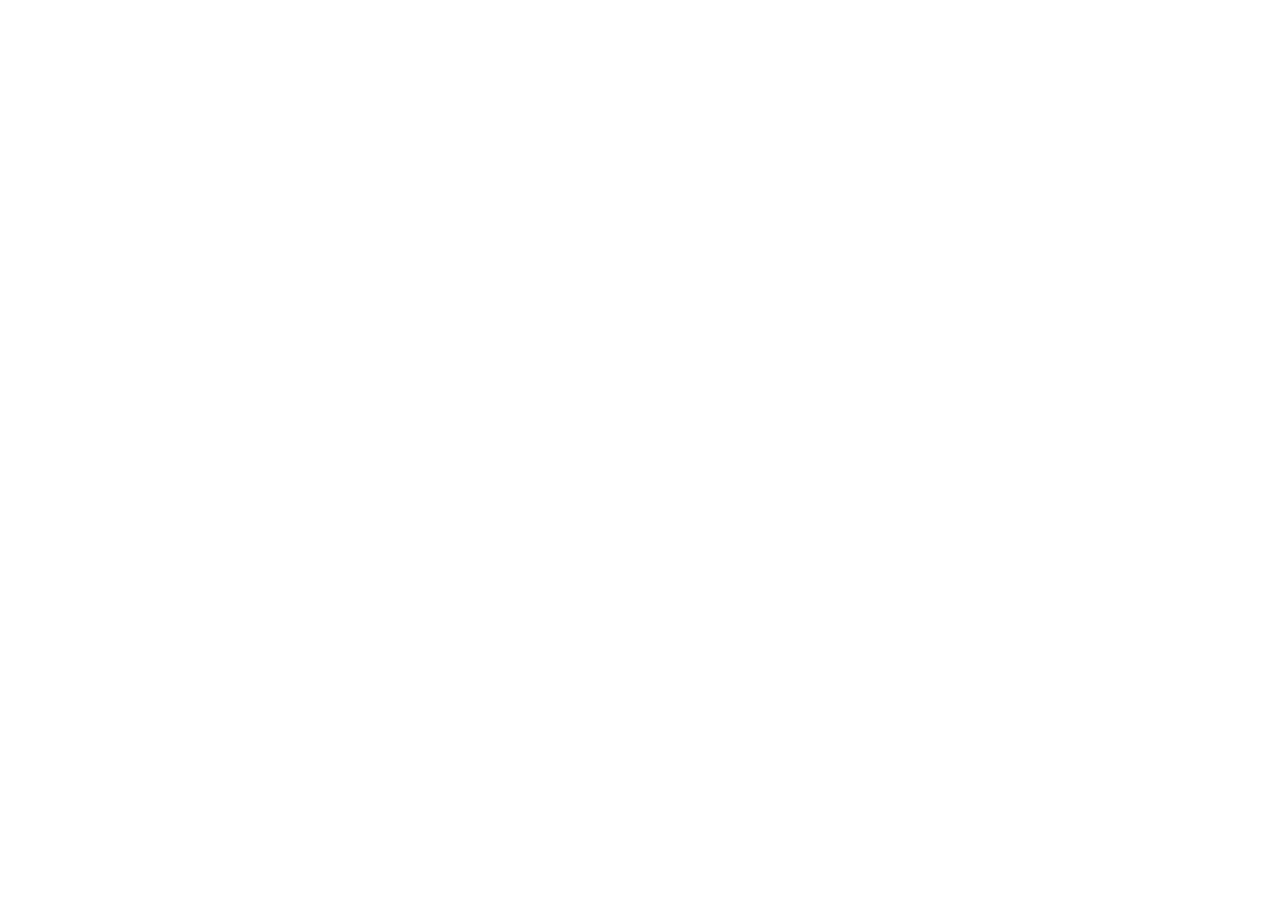
==== form.html @ 72e0c6db "html" ====
<!DOCTYPE html>
<html lang="en">
<head>
    <meta charset="UTF-8">
    <meta name="viewport" content="width=device-width, initial-scale=1.0">
    <title>Valentin Zalazar</title>
    <link rel="stylesheet" href="style.css">
</head>
<body>
    
</body>
</html>
---- style.css ----
@font-face {
    font-family: "labrada-bold";
    src: url("fonts/Labrada-Bold.ttf") format("truetype");
    font-weight: bolder;
    font-style: normal;
}

*{
    margin: 0;
    padding: 0;
    box-sizing: border-box;
}
/*Header*/
header{
    background: #252525;
    padding: 15px 20px;
}
nav{
    display: flex;
    justify-content: space-between;
}
nav li{
    list-style: none;
    margin-left: 15px;
    color: rgb(209, 209, 209);
}
nav ul{
    display:flex;
    align-items: center;
}
nav a{
    color: rgb(209, 209, 209);
    text-decoration: none;
    font-family: "labrada-bold" serif;
    font-size: 16px;
}
nav a:hover{
    color: #FF9500;
}
.logo{
    height: 60px;
}
/*main*/
/*section_1*/
.section_1{
    background: linear-gradient(#FF9500, #FFF700);
    height: 100vh;
    display: flex;
    flex-direction: column;
}
video{
    height: 100%;
    justify-content: center;
}
/*section_2*/
.section_2{
    background: #333;
    min-height: 100vh;
    padding: 50px;
    display: flex;
    flex-direction: column;
    align-items: center;
}
.foto{
    height: 440px;
    width: auto;
    margin-right: 20px;
    object-fit: cover;
}
.section_2 p{
    color: rgb(209, 209, 209);
    font-family: "labrada-bold" serif;
    font-size: 25px;
    font-weight: 900;
    display: block;
    border-bottom: rgb(209, 209, 209) solid 5px;
    padding: 10px 0;
}
.section_2 > div{
    display: flex;
    width: 65%;
}
.info{
    display: flex;
    flex-direction: column;
}
.section_2 ul{
    display: flex;
    flex-wrap: wrap;
    margin-top: 20px;
}
.section_2 li{
    font-family: "labrada-bold" serif;
    font-size: 16px;
    list-style: none;
    color: rgb(209, 209, 209);
    border: rgb(209, 209, 209) solid 5px;
    padding: 15px;
    margin: 10px 10px 0 0;
}
.section_2 h2{
    font-family: "labrada-bold" serif;
    font-size: 25px;
    color: rgb(209, 209, 209);
    width: 65%;
    border-bottom: rgb(209, 209, 209) solid 5px;
    text-align: center;
    margin: 40px 0 0 0;
}
.sofwares{
    display: flex;
    margin: 20px;
    justify-content: center;
    flex-wrap: wrap;
}
.sofwares img{
    width: 100px;
    margin: 10px;
}
/*section 3*/
.section_3{
    background: rgb(209, 209, 209);
    padding: 20px 0 ;
    display: flex;
    flex-direction: column;
    align-items: center;
}
.section_3 h2{
    font-family: "labrada-bold" serif;
    font-size: 25px;
    color: #252525;
    width: 65%;
    border-bottom: #252525 solid 5px;
    text-align: center;
    margin-bottom: 20px;
}
.section_3 div{
    display: flex;
    flex-wrap: wrap;
    justify-content: center;
}
.section_3 img{
    height: 340px;
    margin: 10px;
}
.section_3 a{
    background: #252525;
    color: #FF9500;
    height: 340px;
    width: 340px;
    font-size: 100px;
    text-align: center;
    line-height: 350px;
    margin: 10px;
    text-decoration: none;
}
/*footer*/
footer{
    background: #252525;
    display: flex;
    padding: 20px;
    align-items: center;
    justify-content: center;
}
footer ul{
    display: flex;
    border: rgb(209, 209, 209) solid 5px;
    padding: 20px;
    margin-right: 10px;
    align-items: center;
}
footer img{
    height: 30px;
    margin-right: 10px;
}
footer li{
    list-style: none;
    margin-right: 20px;
}
footer h4{
    color: rgb(209, 209, 209);
    font-family: "labrada-bold" serif;
    font-size: 14px;
}

footer a{
    font-family: "labrada-bold" serif;
    font-size: 14px;
    color: rgb(209, 209, 209);
    text-decoration: none;
}
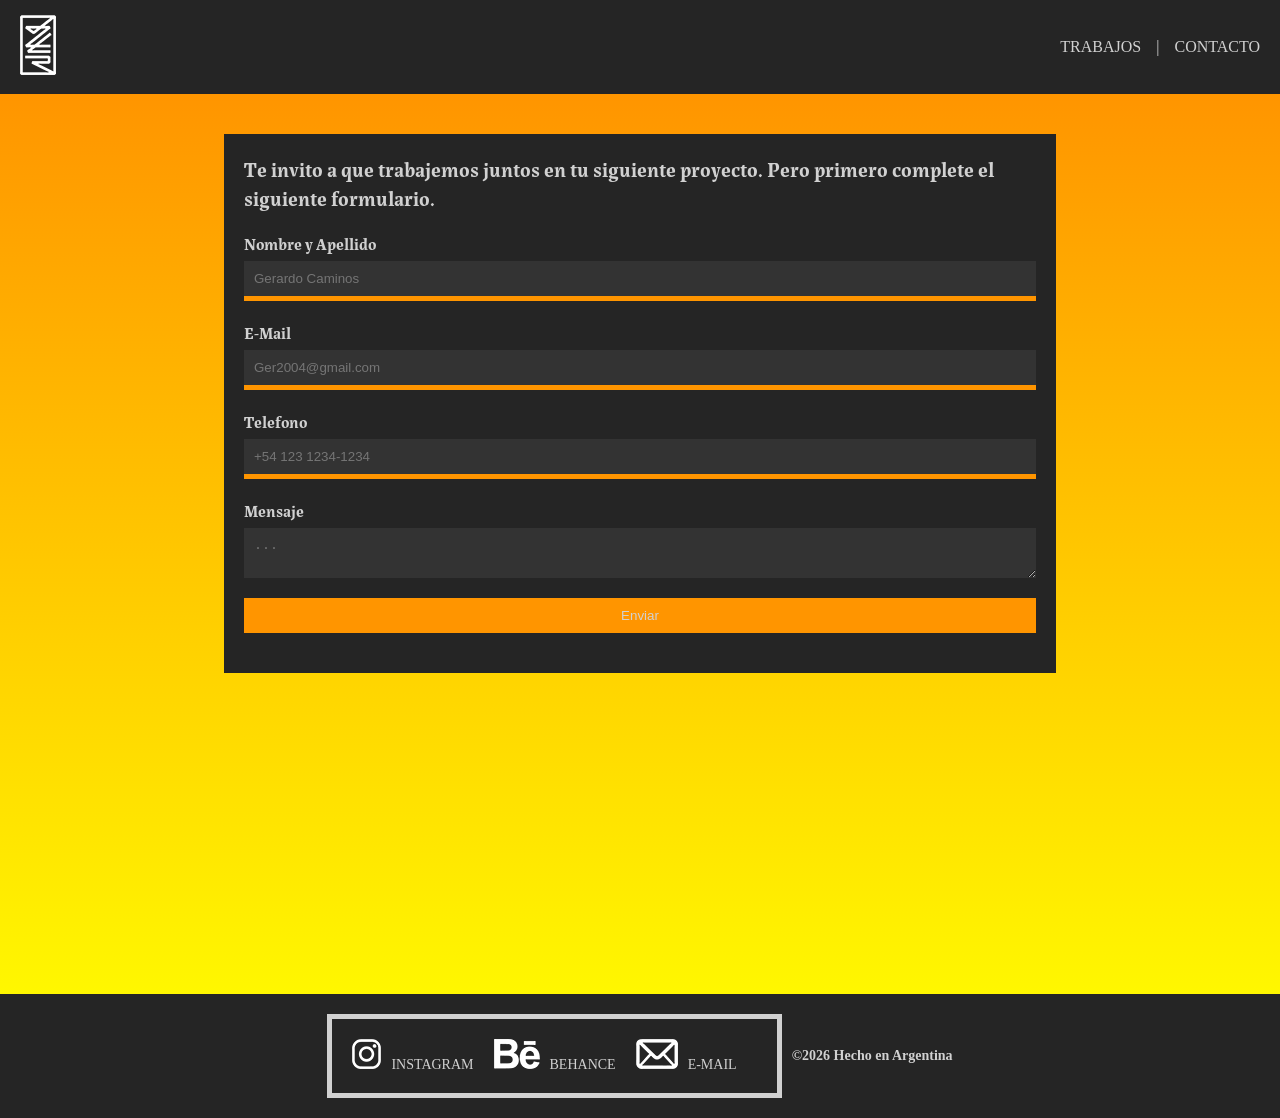
==== commit 74dcc71c: "form" ====
--- a/form.html
+++ b/form.html
@@ -1,12 +1,46 @@
 <!DOCTYPE html>
 <html lang="en">
+
 <head>
     <meta charset="UTF-8">
     <meta name="viewport" content="width=device-width, initial-scale=1.0">
     <title>Valentin Zalazar</title>
     <link rel="stylesheet" href="style.css">
 </head>
+
 <body>
-    
+    <header>
+        <nav>
+            <a href="index.html"><img src="img/logo.png" alt="logo" type="image/png" class="logo" height="60px" width="36px"></a>
+            <ul>
+                <li><a href="galery.html">TRABAJOS</a></li>
+                <li>|</li>
+                <li><a href="form.html">CONTACTO</a></li>
+            </ul>
+        </nav>
+    </header>
+    <main class="form-main">
+        <form method="post" action="mailto:jorgito@gmail.com" target="_blank" enctype="text/plain">
+            <p>Te invito a que trabajemos juntos en tu siguiente proyecto. Pero primero complete el siguiente formulario.</p>
+            <label for="name">Nombre y Apellido</label>
+            <input type="text" name="name" id="name" minlength="3" placeholder="Gerardo Caminos">
+            <label for="email">E-Mail</label>
+            <input type="email" name="email" id="email" placeholder="Ger2004@gmail.com">
+            <label for="email">Telefono</label>
+            <input type="tel" name="tel" id="tel" placeholder="+54 123 1234-1234">
+            <label for="mensaje">Mensaje</label>
+            <textarea name="mensaje" id="mensaje" placeholder="..."></textarea>
+            <input type="submit" value="Enviar" required>
+        </form>
+    </main>
+    <footer>
+        <ul>
+            <li><a href="#"><img src="img/insta.png" alt="" height="30px" width="29px">INSTAGRAM</a></li>
+            <li><a href="#"><img src="img/be.png" alt="" height="30px" width="46px">BEHANCE</a></li>
+            <li><a href="#"><img src="img/mail.png" alt="" height="30px" width="42px">E-MAIL</a></li>
+        </ul>
+        <h4>©2026 Hecho en Argentina</h4>
+    </footer>
 </body>
+
 </html>
--- a/style.css
+++ b/style.css
@@ -10,6 +10,7 @@
     padding: 0;
     box-sizing: border-box;
 }
+/*----------index----------*/
 /*Header*/
 header{
     background: #252525;
@@ -139,7 +140,7 @@
     flex-wrap: wrap;
     justify-content: center;
 }
-.section_3 img{
+.section_3 .img{
     height: 340px;
     margin: 10px;
 }
@@ -188,4 +189,53 @@
     font-size: 14px;
     color: rgb(209, 209, 209);
     text-decoration: none;
+}
+/*----------galery----------*/
+/*----------form----------*/
+.form-main{
+    background: linear-gradient(#FF9500, #FFF700);
+    min-height: 100vh;
+    display: flex;
+    align-items: center;
+    flex-direction: column;
+}
+form{
+    display: flex;
+    flex-direction: column;
+    background: #252525;
+    padding: 20px;
+    width: 65vw;
+    margin-top: 40px;
+}
+label{
+    font-family: "labrada-bold";
+    color: rgb(209, 209, 209);
+    margin-bottom: 6px;
+}
+input{
+    background: #333;
+    padding: 10px;
+    margin: 0 0 20px 0;
+    border: none;
+    border-bottom: #FF9500 solid 5px;
+}
+textarea{
+    background: #333;
+    padding: 10px;
+    margin: 0 0 20px 0;
+    border: none;
+}
+input[type=submit]{
+    color: rgb(209, 209, 209);
+    background: #FF9500;
+    padding: 10px;
+    margin: 0 0 20px 0;
+    border: none;
+}
+
+form p{
+    color: rgb(209, 209, 209);
+    font-family: "labrada-bold";
+    font-size: 20px;
+    margin-bottom: 20px;
 }
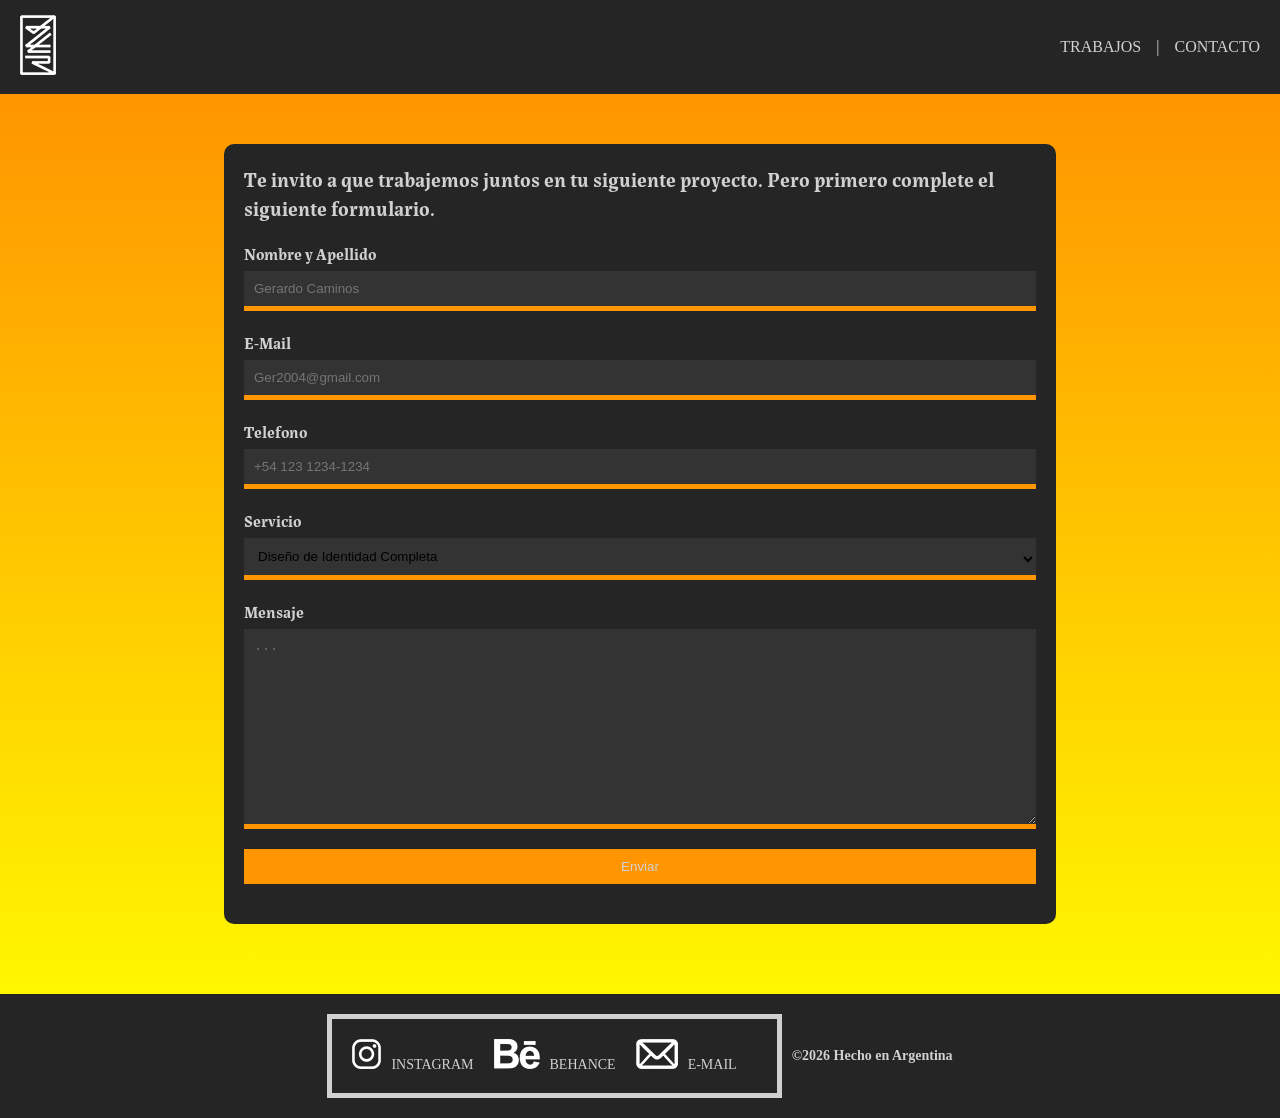
==== commit 0bff7233: "form" ====
--- a/form.html
+++ b/form.html
@@ -23,14 +23,24 @@
         <form method="post" action="mailto:jorgito@gmail.com" target="_blank" enctype="text/plain">
             <p>Te invito a que trabajemos juntos en tu siguiente proyecto. Pero primero complete el siguiente formulario.</p>
             <label for="name">Nombre y Apellido</label>
-            <input type="text" name="name" id="name" minlength="3" placeholder="Gerardo Caminos">
+            <input class="input" type="text" name="name" id="name" minlength="3" placeholder="Gerardo Caminos">
             <label for="email">E-Mail</label>
-            <input type="email" name="email" id="email" placeholder="Ger2004@gmail.com">
+            <input class="input" type="email" name="email" id="email" placeholder="Ger2004@gmail.com">
             <label for="email">Telefono</label>
-            <input type="tel" name="tel" id="tel" placeholder="+54 123 1234-1234">
+            <input class="input" type="tel" name="tel" id="tel" placeholder="+54 123 1234-1234">
+            <label for="service">Servicio</label>
+            <select class="input" name="service" id="service">
+                <option value="">Diseño de Identidad Completa</option>
+                <option value="">Diseño Editorial</option>
+                <option value="">Diseño de Señaletica</option>
+                <option value="">Diseño Web</option>
+                <option value="">Diseño de Packaging</option>
+                <option value="">Diseño de Tipografia(Display)</option>
+                <option value="">Otro</option>
+            </select>
             <label for="mensaje">Mensaje</label>
-            <textarea name="mensaje" id="mensaje" placeholder="..."></textarea>
-            <input type="submit" value="Enviar" required>
+            <textarea class="input" name="mensaje" id="mensaje" placeholder="..."></textarea>
+            <input class="input" type="submit" value="Enviar" required>
         </form>
     </main>
     <footer>
--- a/style.css
+++ b/style.css
@@ -205,34 +205,35 @@
     background: #252525;
     padding: 20px;
     width: 65vw;
-    margin-top: 40px;
+    margin: 50px 0;
+    border-radius: 10px;
 }
 label{
     font-family: "labrada-bold";
     color: rgb(209, 209, 209);
     margin-bottom: 6px;
 }
-input{
+.input{
     background: #333;
     padding: 10px;
     margin: 0 0 20px 0;
     border: none;
     border-bottom: #FF9500 solid 5px;
 }
+option{
+    background: #FF9500;
+}
 textarea{
-    background: #333;
-    padding: 10px;
-    margin: 0 0 20px 0;
-    border: none;
-}
-input[type=submit]{
+    min-height: 200px;
+    max-height: 300px;
+}
+.input[type=submit]{
     color: rgb(209, 209, 209);
     background: #FF9500;
     padding: 10px;
     margin: 0 0 20px 0;
     border: none;
 }
-
 form p{
     color: rgb(209, 209, 209);
     font-family: "labrada-bold";
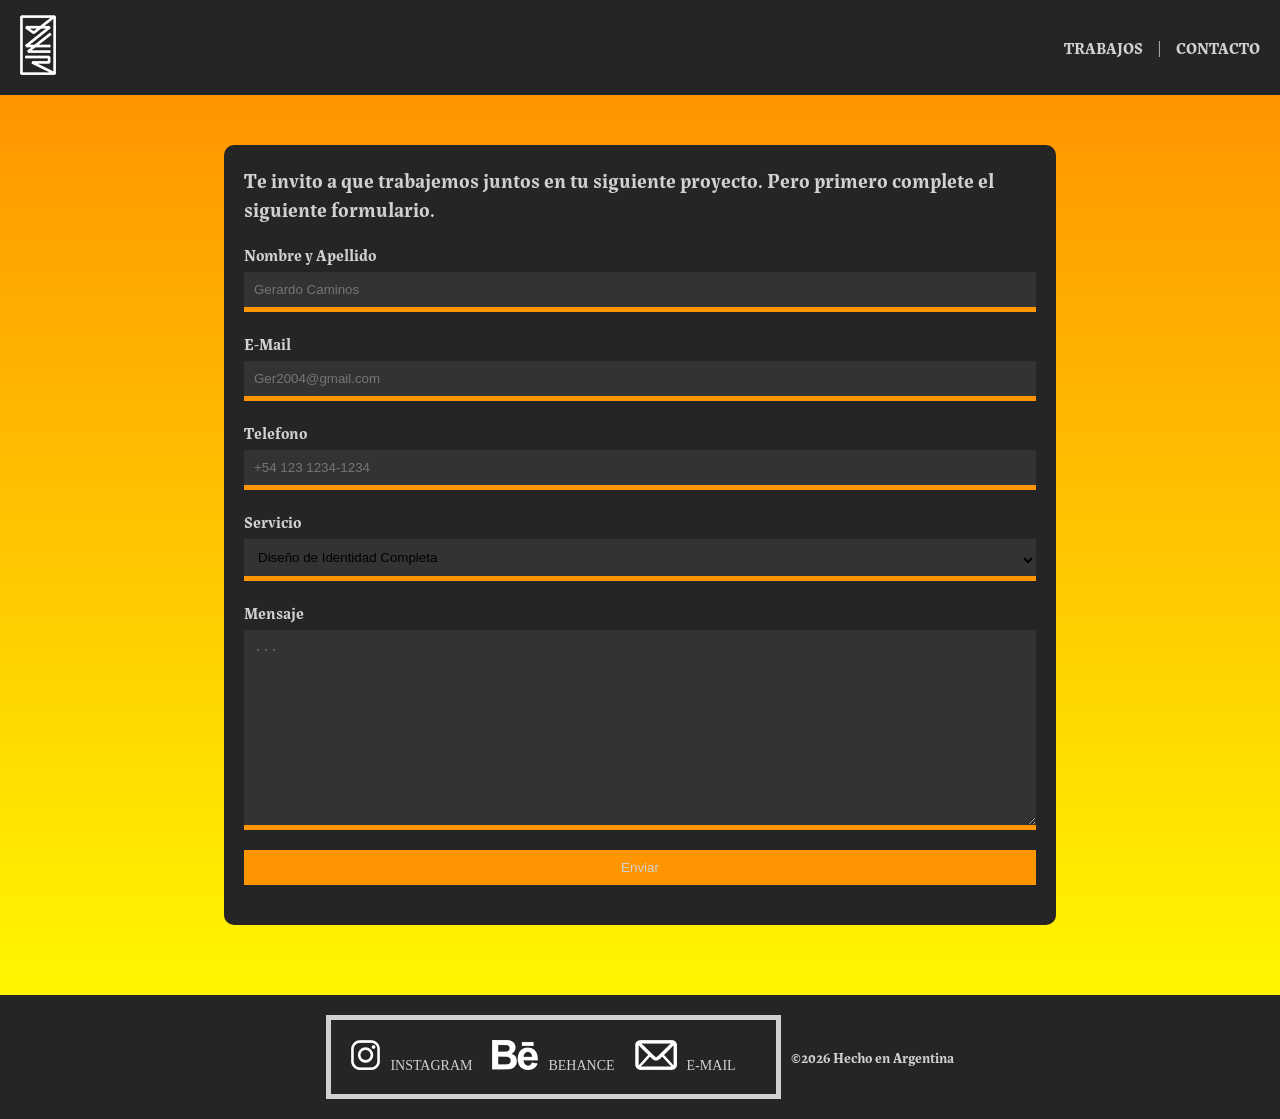
==== commit 51bd93e7: "galery" ====
--- a/form.html
+++ b/form.html
@@ -1,5 +1,5 @@
 <!DOCTYPE html>
-<html lang="en">
+<html lang="es">
 
 <head>
     <meta charset="UTF-8">
@@ -11,7 +11,7 @@
 <body>
     <header>
         <nav>
-            <a href="index.html"><img src="img/logo.png" alt="logo" type="image/png" class="logo" height="60px" width="36px"></a>
+            <a href="index.html"><img src="img/logo.png" alt="logo" type="image/png" class="logo" height="60" width="36"></a>
             <ul>
                 <li><a href="galery.html">TRABAJOS</a></li>
                 <li>|</li>
@@ -45,9 +45,9 @@
     </main>
     <footer>
         <ul>
-            <li><a href="#"><img src="img/insta.png" alt="" height="30px" width="29px">INSTAGRAM</a></li>
-            <li><a href="#"><img src="img/be.png" alt="" height="30px" width="46px">BEHANCE</a></li>
-            <li><a href="#"><img src="img/mail.png" alt="" height="30px" width="42px">E-MAIL</a></li>
+            <li><a href="#"><img src="img/insta.png" alt="" height="30" width="29">INSTAGRAM</a></li>
+            <li><a href="#"><img src="img/be.png" alt="" height="30" width="46">BEHANCE</a></li>
+            <li><a href="#"><img src="img/mail.png" alt="" height="30" width="42">E-MAIL</a></li>
         </ul>
         <h4>©2026 Hecho en Argentina</h4>
     </footer>
--- a/style.css
+++ b/style.css
@@ -32,7 +32,7 @@
 nav a{
     color: rgb(209, 209, 209);
     text-decoration: none;
-    font-family: "labrada-bold" serif;
+    font-family: "labrada-bold", serif;
     font-size: 16px;
 }
 nav a:hover{
@@ -70,7 +70,7 @@
 }
 .section_2 p{
     color: rgb(209, 209, 209);
-    font-family: "labrada-bold" serif;
+    font-family: "labrada-bold", serif;
     font-size: 25px;
     font-weight: 900;
     display: block;
@@ -91,7 +91,7 @@
     margin-top: 20px;
 }
 .section_2 li{
-    font-family: "labrada-bold" serif;
+    font-family: "labrada-bold", serif;
     font-size: 16px;
     list-style: none;
     color: rgb(209, 209, 209);
@@ -127,7 +127,7 @@
     align-items: center;
 }
 .section_3 h2{
-    font-family: "labrada-bold" serif;
+    font-family: "labrada-bold", serif;
     font-size: 25px;
     color: #252525;
     width: 65%;
@@ -180,7 +180,7 @@
 }
 footer h4{
     color: rgb(209, 209, 209);
-    font-family: "labrada-bold" serif;
+    font-family: "labrada-bold", serif;
     font-size: 14px;
 }
 
@@ -209,7 +209,7 @@
     border-radius: 10px;
 }
 label{
-    font-family: "labrada-bold";
+    font-family: "labrada-bold", serif;
     color: rgb(209, 209, 209);
     margin-bottom: 6px;
 }
@@ -236,7 +236,7 @@
 }
 form p{
     color: rgb(209, 209, 209);
-    font-family: "labrada-bold";
+    font-family: "labrada-bold", serif;
     font-size: 20px;
     margin-bottom: 20px;
 }
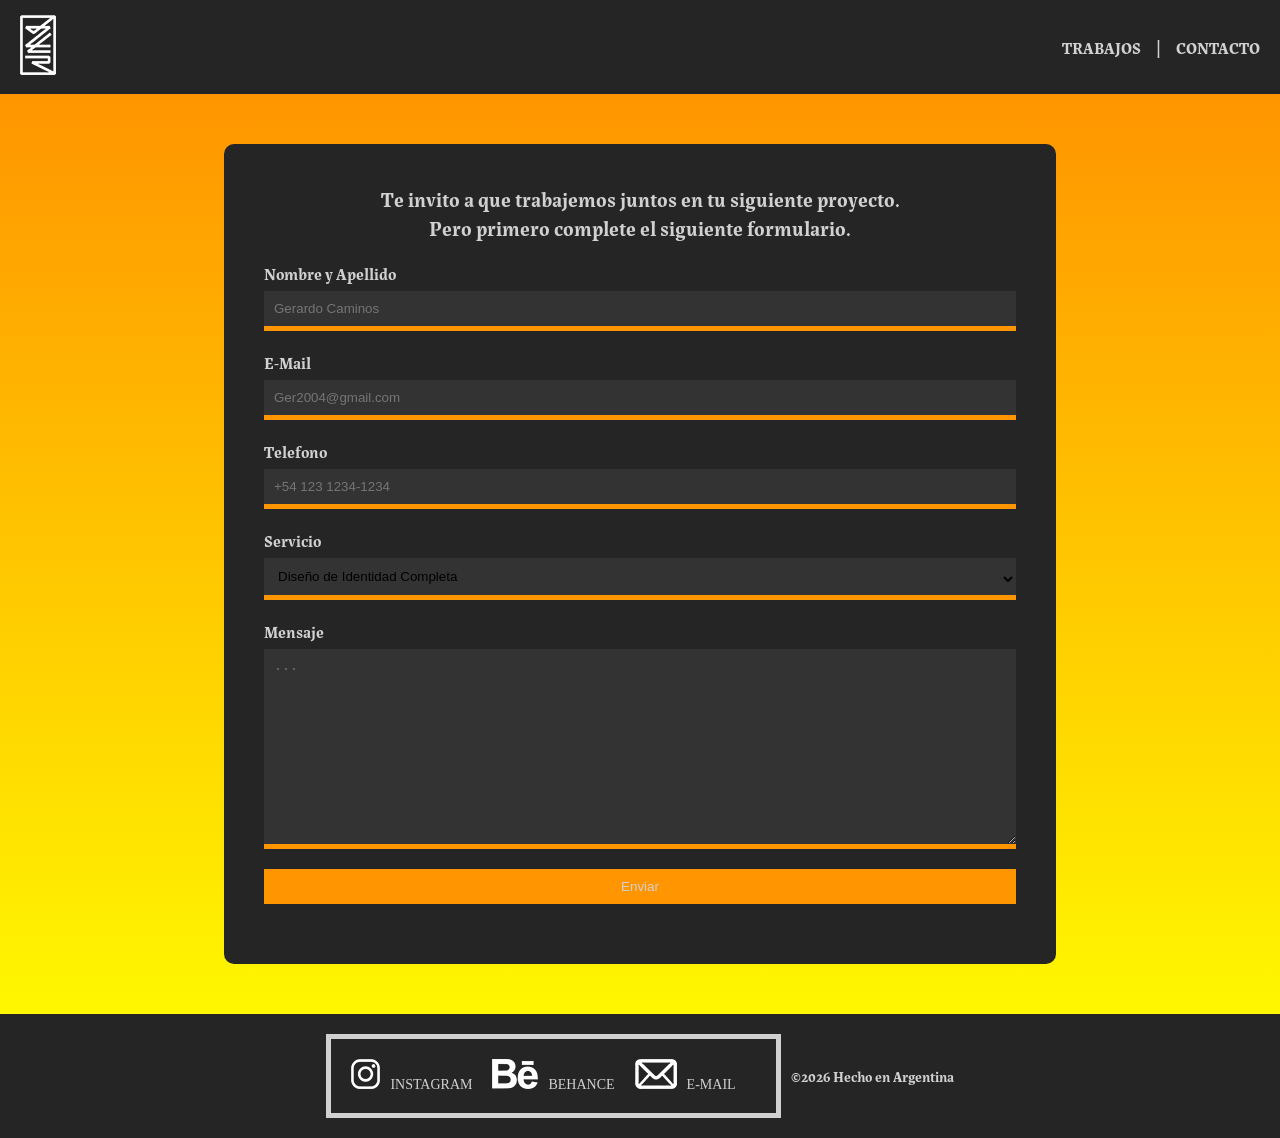
==== commit d23255eb: "galery" ====
--- a/form.html
+++ b/form.html
@@ -4,7 +4,7 @@
 <head>
     <meta charset="UTF-8">
     <meta name="viewport" content="width=device-width, initial-scale=1.0">
-    <title>Valentin Zalazar</title>
+    <title>Zalazar Valentin</title>
     <link rel="stylesheet" href="style.css">
 </head>
 
@@ -13,15 +13,18 @@
         <nav>
             <a href="index.html"><img src="img/logo.png" alt="logo" type="image/png" class="logo" height="60" width="36"></a>
             <ul>
-                <li><a href="galery.html">TRABAJOS</a></li>
-                <li>|</li>
-                <li><a href="form.html">CONTACTO</a></li>
+                <li><a href="galery.html" class="nav__item">TRABAJOS</a></li>
+                <li class="nav__item">|</li>
+                <li><a href="form.html" class="nav__item">CONTACTO</a></li>
             </ul>
         </nav>
     </header>
     <main class="form-main">
         <form method="post" action="mailto:jorgito@gmail.com" target="_blank" enctype="text/plain">
-            <p>Te invito a que trabajemos juntos en tu siguiente proyecto. Pero primero complete el siguiente formulario.</p>
+            <p>
+                Te invito a que trabajemos juntos en tu siguiente proyecto.<br>
+                Pero primero complete el siguiente formulario.
+            </p>
             <label for="name">Nombre y Apellido</label>
             <input class="input" type="text" name="name" id="name" minlength="3" placeholder="Gerardo Caminos">
             <label for="email">E-Mail</label>
--- a/style.css
+++ b/style.css
@@ -4,11 +4,12 @@
     font-weight: bolder;
     font-style: normal;
 }
-
 *{
     margin: 0;
     padding: 0;
     box-sizing: border-box;
+    list-style: none;
+    text-decoration: none;
 }
 /*----------index----------*/
 /*Header*/
@@ -20,30 +21,22 @@
     display: flex;
     justify-content: space-between;
 }
-nav li{
-    list-style: none;
-    margin-left: 15px;
-    color: rgb(209, 209, 209);
-}
 nav ul{
     display:flex;
     align-items: center;
 }
-nav a{
-    color: rgb(209, 209, 209);
-    text-decoration: none;
+.nav__item{
+    margin-left: 15px;
+    color: rgb(209, 209, 209);
     font-family: "labrada-bold", serif;
     font-size: 16px;
 }
 nav a:hover{
     color: #FF9500;
 }
-.logo{
-    height: 60px;
-}
 /*main*/
 /*section_1*/
-.section_1{
+.front{
     background: linear-gradient(#FF9500, #FFF700);
     height: 100vh;
     display: flex;
@@ -54,7 +47,7 @@
     justify-content: center;
 }
 /*section_2*/
-.section_2{
+article{
     background: #333;
     min-height: 100vh;
     padding: 50px;
@@ -62,51 +55,50 @@
     flex-direction: column;
     align-items: center;
 }
+.article__container{
+    display: flex;
+    align-items: end;
+    width: 65%;
+}
 .foto{
-    height: 440px;
+    height: 425px;
     width: auto;
     margin-right: 20px;
     object-fit: cover;
 }
-.section_2 p{
-    color: rgb(209, 209, 209);
-    font-family: "labrada-bold", serif;
+.article__info{
+    display: flex;
+    flex-direction: column;
+}
+.article__info p{
+    color: rgb(209, 209, 209);
+    font-family: "labrada-bold", serif;
+    line-height: 33px;
     font-size: 25px;
-    font-weight: 900;
-    display: block;
     border-bottom: rgb(209, 209, 209) solid 5px;
-    padding: 10px 0;
-}
-.section_2 > div{
-    display: flex;
-    width: 65%;
-}
-.info{
-    display: flex;
-    flex-direction: column;
-}
-.section_2 ul{
+    padding-bottom: 18px;
+}
+article ul{
     display: flex;
     flex-wrap: wrap;
-    margin-top: 20px;
-}
-.section_2 li{
-    font-family: "labrada-bold", serif;
-    font-size: 16px;
-    list-style: none;
+    margin-top: 18px;
+}
+article li{
+    font-family: "labrada-bold", serif;
+    font-size: 15px;
     color: rgb(209, 209, 209);
     border: rgb(209, 209, 209) solid 5px;
-    padding: 15px;
-    margin: 10px 10px 0 0;
-}
-.section_2 h2{
+    padding: 13px;
+    margin: 15px 15px 0 0;
+}
+article h2{
     font-family: "labrada-bold" serif;
     font-size: 25px;
     color: rgb(209, 209, 209);
     width: 65%;
     border-bottom: rgb(209, 209, 209) solid 5px;
     text-align: center;
-    margin: 40px 0 0 0;
+    margin-top: 40px;
 }
 .sofwares{
     display: flex;
@@ -119,14 +111,14 @@
     margin: 10px;
 }
 /*section 3*/
-.section_3{
+.works{
     background: rgb(209, 209, 209);
     padding: 20px 0 ;
     display: flex;
     flex-direction: column;
     align-items: center;
 }
-.section_3 h2{
+.works h2{
     font-family: "labrada-bold", serif;
     font-size: 25px;
     color: #252525;
@@ -135,16 +127,16 @@
     text-align: center;
     margin-bottom: 20px;
 }
-.section_3 div{
+.works div{
     display: flex;
     flex-wrap: wrap;
     justify-content: center;
 }
-.section_3 .img{
+.works img{
     height: 340px;
     margin: 10px;
 }
-.section_3 a{
+.works__more{
     background: #252525;
     color: #FF9500;
     height: 340px;
@@ -153,7 +145,10 @@
     text-align: center;
     line-height: 350px;
     margin: 10px;
-    text-decoration: none;
+}
+.works__more:hover{
+    background: #FF9500;
+    color: #252525;
 }
 /*footer*/
 footer{
@@ -175,7 +170,6 @@
     margin-right: 10px;
 }
 footer li{
-    list-style: none;
     margin-right: 20px;
 }
 footer h4{
@@ -188,9 +182,23 @@
     font-family: "labrada-bold" serif;
     font-size: 14px;
     color: rgb(209, 209, 209);
-    text-decoration: none;
 }
 /*----------galery----------*/
+.galery-main{
+    background: rgb(209, 209, 209);
+    padding: 20px 0 ;
+    display: flex;
+    flex-direction: column;
+    align-items: center;
+}
+/*----------galery_zoom----------*/
+.zoom-galery{
+    background: rgb(209, 209, 209);
+    padding: 20px 0 ;
+    display: flex;
+    flex-direction: column;
+    align-items: center;
+}
 /*----------form----------*/
 .form-main{
     background: linear-gradient(#FF9500, #FFF700);
@@ -203,7 +211,7 @@
     display: flex;
     flex-direction: column;
     background: #252525;
-    padding: 20px;
+    padding: 40px;
     width: 65vw;
     margin: 50px 0;
     border-radius: 10px;
@@ -239,4 +247,5 @@
     font-family: "labrada-bold", serif;
     font-size: 20px;
     margin-bottom: 20px;
+    text-align: center;
 }
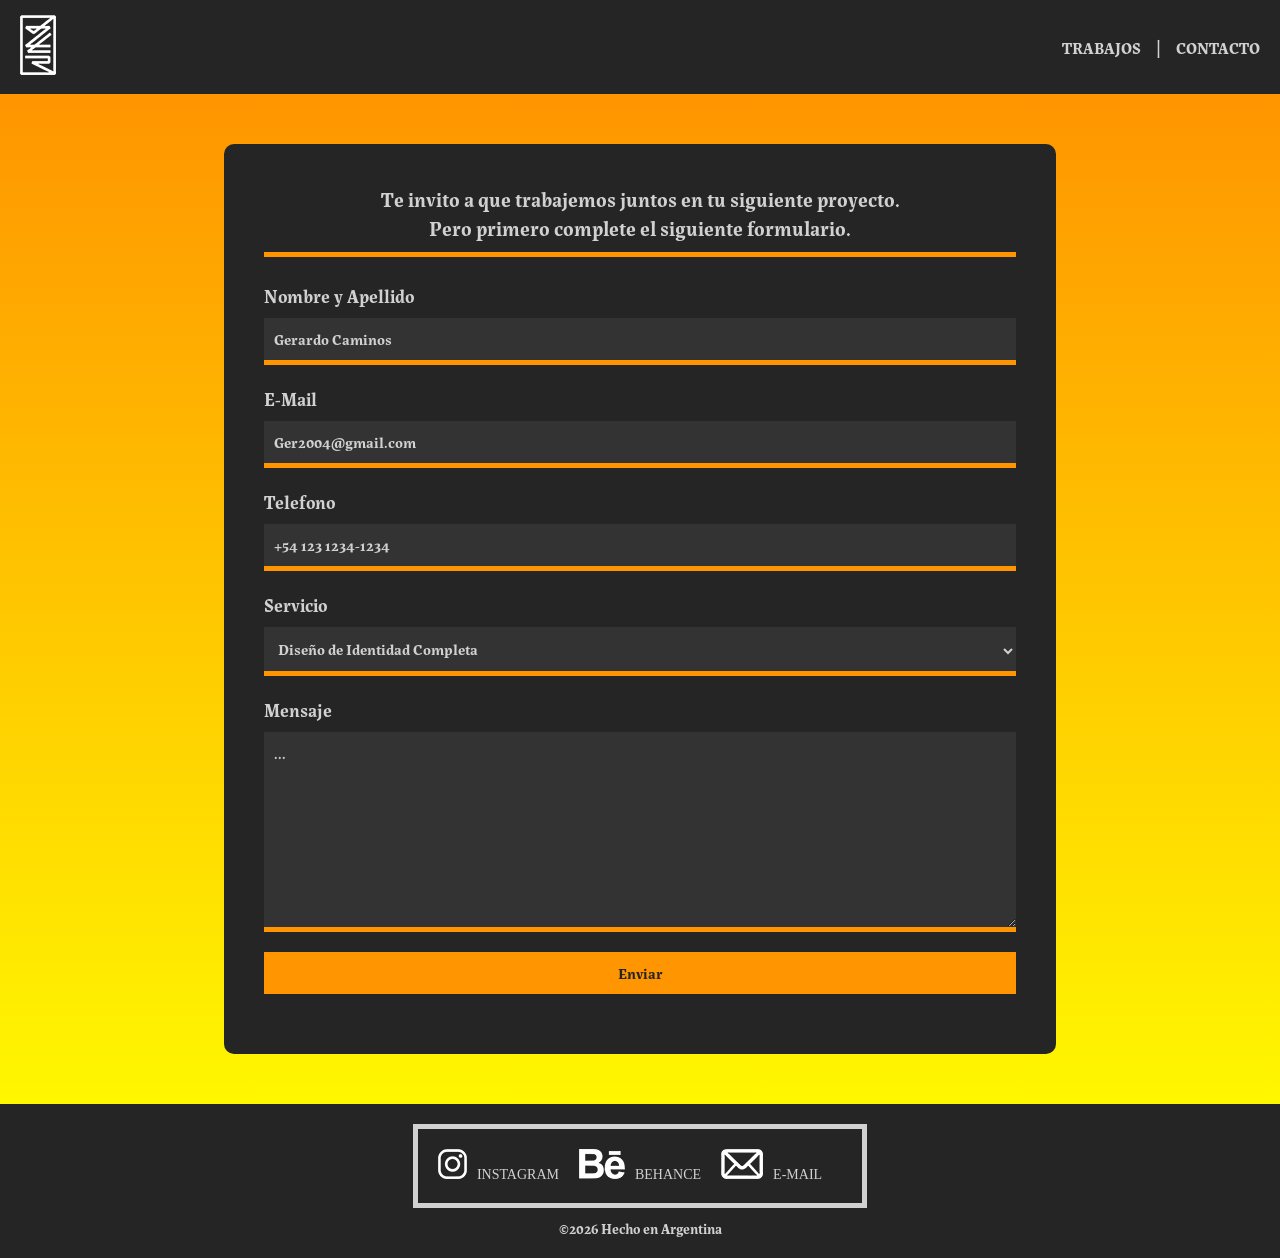
==== commit f9ebb4cd: "pre-entrega" ====
--- a/form.html
+++ b/form.html
@@ -3,9 +3,13 @@
 
 <head>
     <meta charset="UTF-8">
+    <link rel="icon" type="image/ico" href="img/favicon.ico">
     <meta name="viewport" content="width=device-width, initial-scale=1.0">
     <title>Zalazar Valentin</title>
     <link rel="stylesheet" href="style.css">
+       <meta name="author" content="zalazar valentin">
+    <meta name="description" content="pagina realizada para la materia computacion 3 de la carrera de diseño y comunicacion visual, unla">
+    <meta name="keywords" content="zalazar, valentin, diseño, portafolios, computacion, unla">
 </head>
 
 <body>
--- a/style.css
+++ b/style.css
@@ -3,6 +3,12 @@
     src: url("fonts/Labrada-Bold.ttf") format("truetype");
     font-weight: bolder;
     font-style: normal;
+}
+@font-face {
+    font-family: "labrada-bolditalic";
+    src: url("fonts/Labrada-BoldItalic.ttf") format("truetype");
+    font-weight: bolder;
+    font-style: italic;
 }
 *{
     margin: 0;
@@ -16,6 +22,8 @@
 header{
     background: #252525;
     padding: 15px 20px;
+    position: sticky;
+    top: 0;
 }
 nav{
     display: flex;
@@ -38,13 +46,17 @@
 /*section_1*/
 .front{
     background: linear-gradient(#FF9500, #FFF700);
-    height: 100vh;
-    display: flex;
-    flex-direction: column;
+    display: flex;
+    flex-direction: column;
+    align-items: center;
 }
 video{
-    height: 100%;
-    justify-content: center;
+    background: #252525;
+    padding: 30px;
+    margin: 30px;
+    width: 620px;
+    height: 450px;
+    border-radius: 20px;
 }
 /*section_2*/
 article{
@@ -57,7 +69,7 @@
 }
 .article__container{
     display: flex;
-    align-items: end;
+    align-items: start;
     width: 65%;
 }
 .foto{
@@ -154,6 +166,7 @@
 footer{
     background: #252525;
     display: flex;
+    flex-direction: column;
     padding: 20px;
     align-items: center;
     justify-content: center;
@@ -162,7 +175,7 @@
     display: flex;
     border: rgb(209, 209, 209) solid 5px;
     padding: 20px;
-    margin-right: 10px;
+    margin-bottom: 10px;
     align-items: center;
 }
 footer img{
@@ -191,13 +204,33 @@
     flex-direction: column;
     align-items: center;
 }
+.galery-main div{
+    display: flex;
+    flex-wrap: wrap;
+    justify-content: center;
+}
+.galery-main a{
+    margin: 5px;
+}
 /*----------galery_zoom----------*/
 .zoom-galery{
     background: rgb(209, 209, 209);
-    padding: 20px 0 ;
-    display: flex;
-    flex-direction: column;
-    align-items: center;
+    padding: 30px 0 ;
+    display: flex;
+    flex-direction: column;
+    align-items: center;
+}
+.zoom-galery h2{
+    font-family: "labrada-bold",serif;
+    color: #252525;
+    font-size: 30px;
+    line-height: 25px;
+}
+.zoom-galery h3{
+    font-family: "labrada-bolditalic";
+    color: #252525;
+    font-size: 20px;
+    margin-bottom: 20px;
 }
 /*----------form----------*/
 .form-main{
@@ -218,10 +251,14 @@
 }
 label{
     font-family: "labrada-bold", serif;
-    color: rgb(209, 209, 209);
-    margin-bottom: 6px;
+    font-size: 18px;
+    color: rgb(209, 209, 209);
+    margin-bottom: 10px;
 }
 .input{
+    color: rgb(209, 209, 209);
+    font-family: "labrada-bold", serif;
+    font-size: 15px;
     background: #333;
     padding: 10px;
     margin: 0 0 20px 0;
@@ -236,16 +273,72 @@
     max-height: 300px;
 }
 .input[type=submit]{
-    color: rgb(209, 209, 209);
+    color: #252525;
     background: #FF9500;
     padding: 10px;
     margin: 0 0 20px 0;
     border: none;
 }
+.input[type=submit]:hover{
+    background: #FFF700;
+}
+.input::placeholder{
+    color: rgb(209, 209, 209);
+    font-family: "labrada-bold", serif;
+    font-size: 15px;
+}
+option{
+    color: #252525;
+    font-family: "labrada-bold", serif;
+    font-size: 15px;
+}
 form p{
     color: rgb(209, 209, 209);
     font-family: "labrada-bold", serif;
     font-size: 20px;
     margin-bottom: 20px;
     text-align: center;
+    border-bottom: #FF9500 solid 5px;
+    padding-bottom: 10px;
+    margin-bottom: 25px;
+}
+@media screen and (max-width: 1200px){
+    .article__container{
+        flex-direction: column;
+        align-items: center;
+    }
+    .article__info p{
+        margin-top: 10px;
+    }
+    form{
+        width: 80vw;
+    }
+}
+@media screen and (max-width: 600px){
+    video{
+        width: 400px;
+    }
+    .article__container{
+        width: 80%;
+    }
+    .article__info p{
+        font-size: 18px;
+    }
+    .foto{
+        width: 230px;
+        height: auto;
+    }
+    article ul{
+        display: flex;
+        flex-direction: column;
+        margin-top: 18px;
+    }
+    footer img{
+        height: 25px;
+        width: auto;
+    }
+    .zoom-galery img{
+        width: 400px;
+        height: auto;
+}
 }
